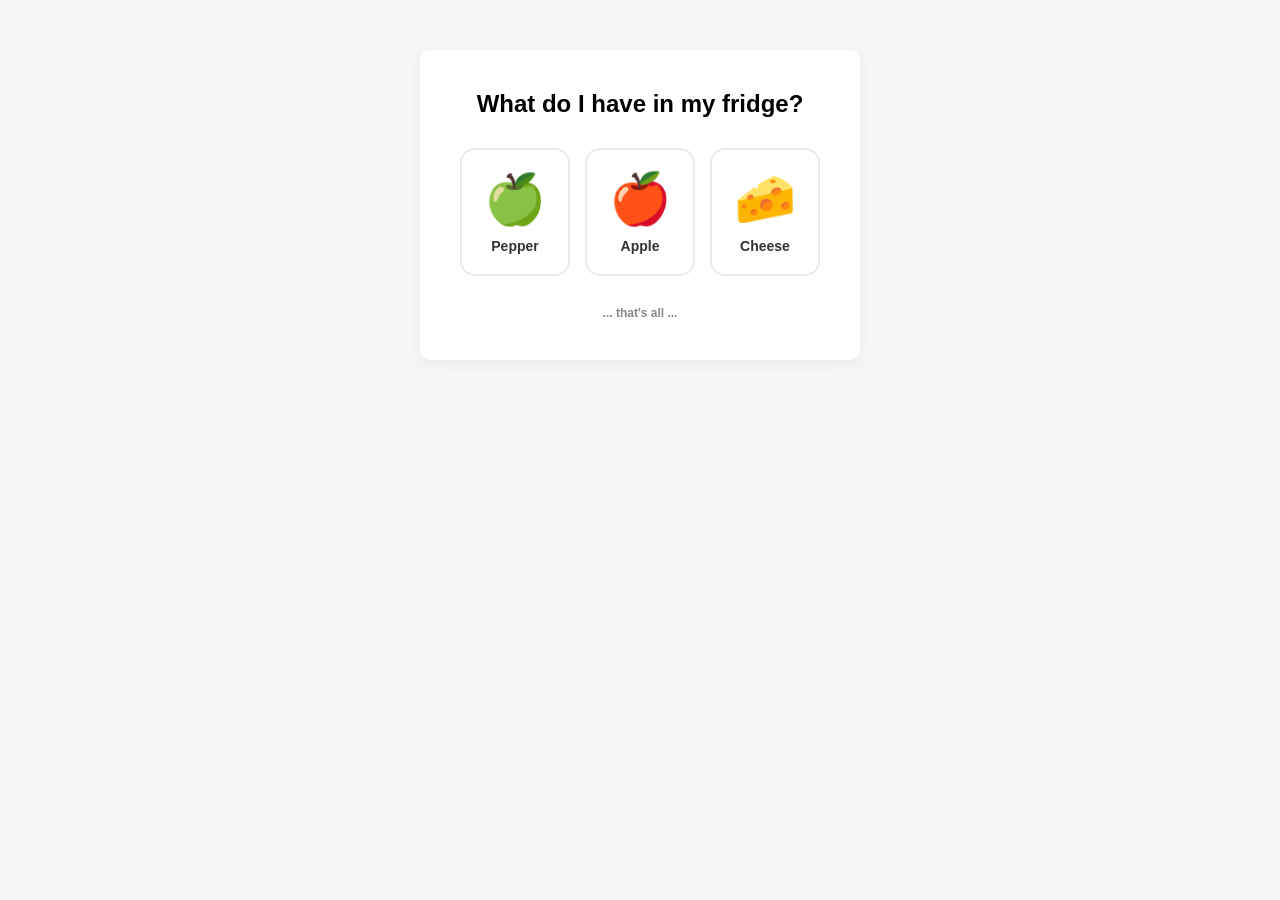
==== homwork/hw2/hw2-1.html @ 7f6023aa "Add Lessons 1 and 2" ====
<!DOCTYPE html>
<html lang="en">
<head>
    <meta charset="UTF-8">
    <meta name="viewport" content="width=device-width, initial-scale=1.0">
    <title>What do I have in my fridge?</title>
   <style>
       /* Базове скидання відступів браузера */
       * {
           box-sizing: border-box;
           margin: 0;
           padding: 0;
       }

       body {
           font-family: Arial, Helvetica, sans-serif;
           background-color: #f4f6f8; /* Легкий сірий фон всієї сторінки */
           display: flex;
           justify-content: center; /* Центруємо весь білий блок по центру екрана */
           padding: 50px;
       }

       /* Білий блок-холодильник */
       .fridge-container {
           background-color: white;
           padding: 40px;
           border-radius: 10px;
           text-align: center;
           max-width: 700px;
           box-shadow: 0 4px 15px rgba(0,0,0,0.05); /* Легка тінь для краси */
       }

       h2 {
           margin-bottom: 30px;
       }

       /* --- МАГІЯ FLEXBOX (ГЕНЕРАЛ) --- */
       .products-grid {
           display: flex;
           flex-wrap: wrap; /* Наказуємо переносити картки на новий рядок, якщо не влазять */
           justify-content: center; /* Центруємо картки по горизонталі */
           gap: 15px; /* Ідеальні проміжки між усіма картками (замінює костилі з margin) */
           margin-bottom: 30px;
       }

       /* --- КАРОЧКИ (СОЛДАТИ) --- */
       .product-card {
           width: 110px; /* Задаємо фіксовану ширину, щоб всі були однакові */
           padding: 20px 10px;
           border: 2px solid #eaeaea; /* Сіра рамочка */
           border-radius: 15px; /* Закруглені кути */
           background-color: white;
       }

       /* Замінюємо картинки на гігантський текст (емодзі) */
       .icon {
           font-size: 50px;
           margin-bottom: 10px;
       }

       .product-card p {
           font-size: 14px;
           font-weight: bold;
           color: #333;
       }

       .footer-text {
           font-size: 12px;
           color: #888;
           font-weight: bold;
       }
   </style>
</head>
<body>

<div class="fridge-container">
    <h2>What do I have in my fridge?</h2>

    <div class="products-grid">

        <div class="product-card">
            <div class="icon">🍏</div>
            <p>Pepper</p>
        </div>

        <div class="product-card">
            <div class="icon">🍎</div>
            <p>Apple</p>
        </div>

        <div class="product-card">
            <div class="icon">🧀</div>
            <p>Cheese</p>
        </div>

    </div>

    <p class="footer-text">... that's all ...</p>
</div>

</body>
</html>
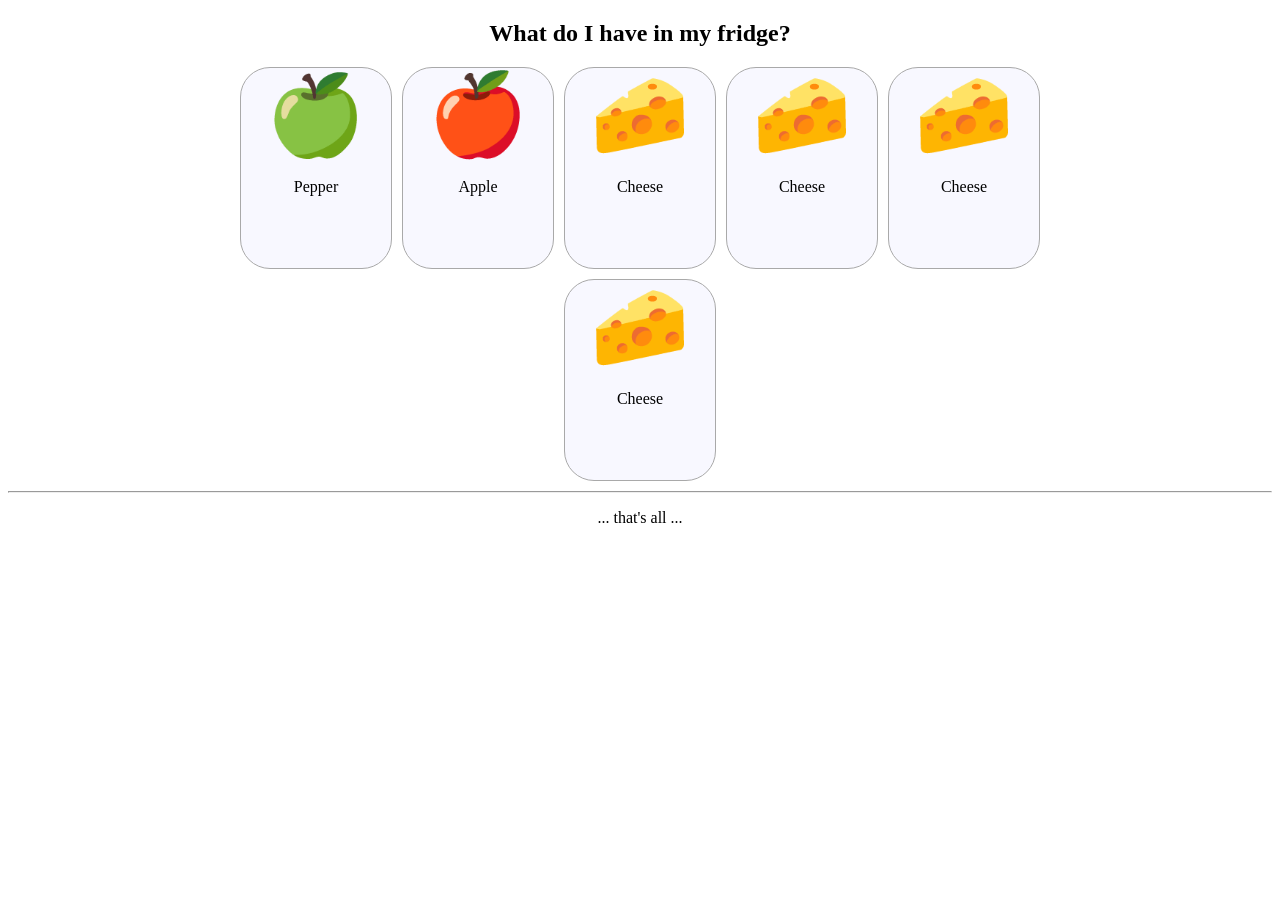
==== commit a2e07dca: "дз 2-1" ====
--- a/homwork/hw2/hw2-1.html
+++ b/homwork/hw2/hw2-1.html
@@ -5,70 +5,52 @@
     <meta name="viewport" content="width=device-width, initial-scale=1.0">
     <title>What do I have in my fridge?</title>
    <style>
-       /* Базове скидання відступів браузера */
-       * {
-           box-sizing: border-box;
-           margin: 0;
-           padding: 0;
+       body{
+
+       }
+       .fridge-container{
+           text-align: center;
+           max-width: 800px;
+           margin: 0 auto;
+
+       }
+       h2{
+           text-align: center;
        }
 
-       body {
-           font-family: Arial, Helvetica, sans-serif;
-           background-color: #f4f6f8; /* Легкий сірий фон всієї сторінки */
-           display: flex;
-           justify-content: center; /* Центруємо весь білий блок по центру екрана */
-           padding: 50px;
-       }
+    .products-grid{
+        display: flex;
+        flex-wrap: wrap;
+        justify-content: center;
+        gap: 10px;
+        margin-bottom: 10px;
+    }
+    .product-card{
+        background-color: ghostwhite;
+        width: 150px;
+        height: 200px;
+        border: 1px solid darkgrey;
+        border-radius: 30px;
+        display: flex;
+        align-items: center;
+        flex-direction: column;
 
-       /* Білий блок-холодильник */
-       .fridge-container {
-           background-color: white;
-           padding: 40px;
-           border-radius: 10px;
-           text-align: center;
-           max-width: 700px;
-           box-shadow: 0 4px 15px rgba(0,0,0,0.05); /* Легка тінь для краси */
-       }
 
-       h2 {
-           margin-bottom: 30px;
-       }
 
-       /* --- МАГІЯ FLEXBOX (ГЕНЕРАЛ) --- */
-       .products-grid {
-           display: flex;
-           flex-wrap: wrap; /* Наказуємо переносити картки на новий рядок, якщо не влазять */
-           justify-content: center; /* Центруємо картки по горизонталі */
-           gap: 15px; /* Ідеальні проміжки між усіма картками (замінює костилі з margin) */
-           margin-bottom: 30px;
-       }
+    }
+    .icon{
+        display: flex;
+        align-items: center;
+        justify-content: center;
+        flex-direction: column;
+        font-size: 80px;
 
-       /* --- КАРОЧКИ (СОЛДАТИ) --- */
-       .product-card {
-           width: 110px; /* Задаємо фіксовану ширину, щоб всі були однакові */
-           padding: 20px 10px;
-           border: 2px solid #eaeaea; /* Сіра рамочка */
-           border-radius: 15px; /* Закруглені кути */
-           background-color: white;
-       }
 
-       /* Замінюємо картинки на гігантський текст (емодзі) */
-       .icon {
-           font-size: 50px;
-           margin-bottom: 10px;
-       }
+    }
+    .footer-text{
+        text-align: center;
 
-       .product-card p {
-           font-size: 14px;
-           font-weight: bold;
-           color: #333;
-       }
-
-       .footer-text {
-           font-size: 12px;
-           color: #888;
-           font-weight: bold;
-       }
+    }
    </style>
 </head>
 <body>
@@ -92,11 +74,24 @@
             <div class="icon">🧀</div>
             <p>Cheese</p>
         </div>
+        <div class="product-card">
+            <div class="icon">🧀</div>
+            <p>Cheese</p>
+        </div>
+        <div class="product-card">
+            <div class="icon">🧀</div>
+            <p>Cheese</p>
 
+        </div>
+        <div class="product-card">
+            <div class="icon">🧀</div>
+            <p>Cheese</p>
     </div>
 
+
+</div>
+</div>
+<hr>
     <p class="footer-text">... that's all ...</p>
-</div>
-
 </body>
 </html>
